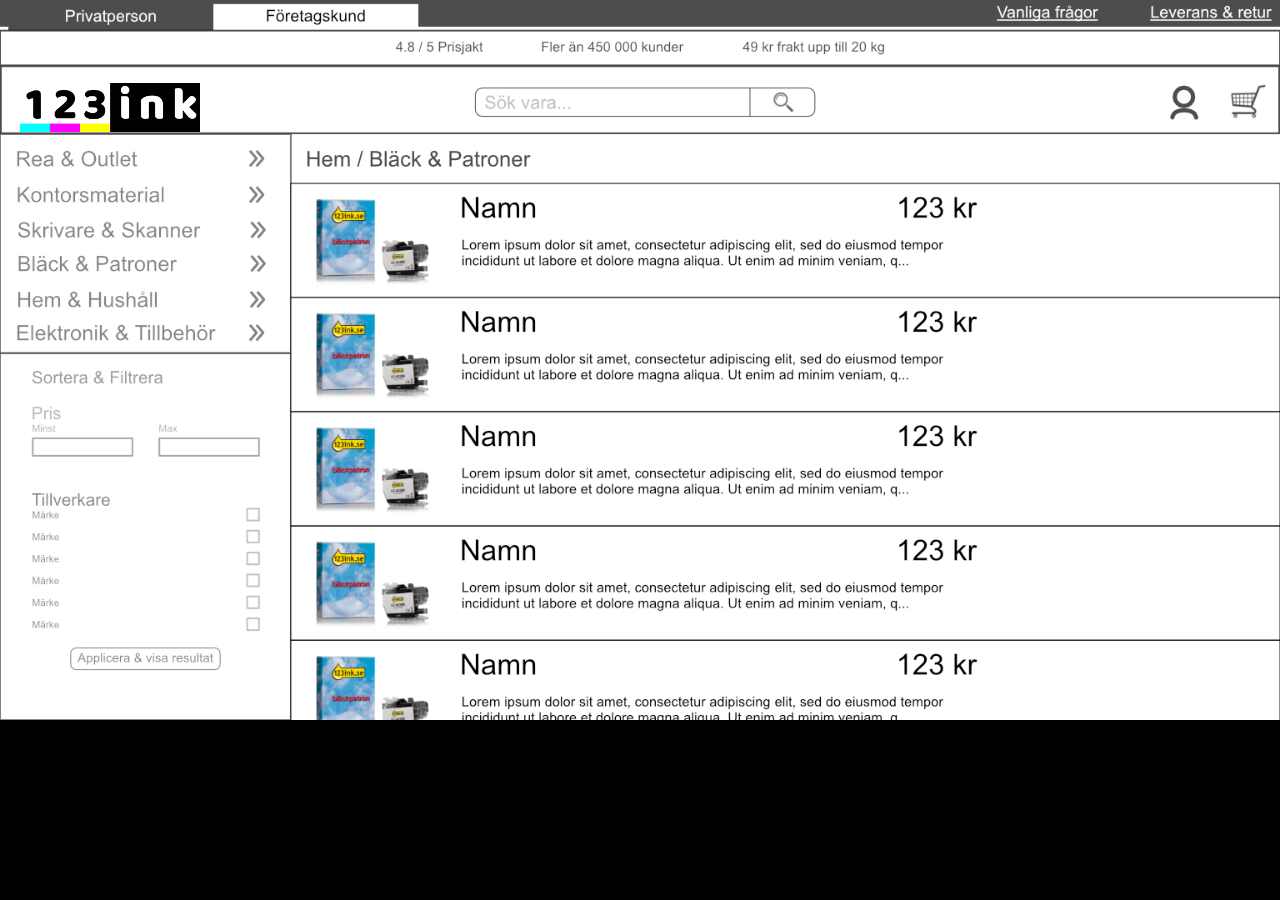
==== desktop-view/category.html @ b49b89c5 "added desktop category page" ====
<!doctype html>
<html lang="sv">
    <head>
        <link rel="stylesheet" href="../styles.css">
    </head>
    <body class="desktop-layout">
        <div class="desktop-layout__wrapper">
            <img class="desktop-layout__wireframe" src="../assets/desktop-category-prototype.png">
            <a href="./landing.html" id="desktop-category__home">
                <img src="../assets/new-logo.png"/>
            </a>
        </div>
    </body>
</html>
---- styles.css ----
a:hover {
    outline: 3px solid rgb(45, 155, 230);
}

#index-menu {
    display: flex;
    flex-direction: column;
}

.phone-layout {
    background-color: black;
    margin: 0;
    display: flex;
    justify-content: center;
    height: 750px;
}

.phone-layout__wrapper {
    position: relative;
    aspect-ratio: 9 / 16;
}

.phone-layout__wireframe {
    position: relative;
    width: 100%;
}

.desktop-layout {
    background-color: black;
    margin: 0;
    height: 300px;
    display: flex;
    justify-content: center;
}

.desktop-layout__wrapper {
    position: relative;
    width: 1400px;
}

.desktop-layout__wireframe {
    position: relative;
    width: 100%;
}

/* phone landing */
#phone-landing__home {
    position: absolute;
    top: 95px;
    left: 20px;
}

#phone-landing__home > img {
    width: 120px;
}

#phone-landing__menu {
    position: absolute;
    top: 88px;
    right: 17px;
    color: rgba(0, 0, 0, 0);
    width: 50px;
    height: 50px;
}

#phone-landing__footer {
    position: absolute;
    color: rgb(45, 155, 230);
}

#phone-landing__category {
    position: absolute;
    top: 305px;
    right: 13px;
    width: 185px;
    height: 107px;
    color: rgba(0, 0, 0, 0);
}

/* phone footer */
#phone-footer__home {
    position: absolute;
    top: 20px;
    left: 20px;
}

#phone-footer__home > img {
    width: 120px;
}

#phone-footer__menu {
    position: absolute;
    top: 10px;
    right: 17px;
    color: rgba(0, 0, 0, 0);
    width: 50px;
    height: 50px;
}

/* phone collapse */
#phone-collapse__home {
    position: absolute;
    top: 95px;
    left: 20px;
}

#phone-collapse__home > img {
    width: 120px;
}

#phone-collapse__menu {
    position: absolute;
    top: 90px;
    right: 17px;
    color: rgba(0, 0, 0, 0);
    width: 50px;
    height: 50px;
}

#phone-collapse__home-alt {
    position: absolute;
    top: 176px;
    right: 25px;
    width: 370px;
    height: 30px;
    color: rgba(0, 0, 0, 0)
}

#phone-collapse__category {
    position: absolute;
    top: 373px;
    right: 25px;
    width: 370px;
    height: 30px;
    color: rgba(0, 0, 0, 0)
}

/* phone category */
#phone-category__home {
    position: absolute;
    top: 95px;
    left: 20px;
}

#phone-category__home > img {
    width: 120px;
}

#phone-category__menu {
    position: absolute;
    top: 88px;
    right: 17px;
    color: rgba(0, 0, 0, 0);
    width: 50px;
    height: 50px;
}

#phone-category__sort-filter {
    position: absolute;
    top: 221px;
    left: 35px;
    color: rgba(0, 0, 0, 0);
    width: 352px;
    height: 38px;
}

/* phone sort filter */
#phone-sort-filter__home {
    position: absolute;
    top: 95px;
    left: 20px;
}

#phone-sort-filter__home > img {
    width: 120px;
}

#phone-sort-filter__menu {
    position: absolute;
    top: 88px;
    right: 17px;
    color: rgba(0, 0, 0, 0);
    width: 50px;
    height: 50px;
}

#phone-sort-filter__close {
    position: absolute;
    top: 221px;
    left: 35px;
    color: rgba(0, 0, 0, 0);
    width: 352px;
    height: 38px;
}

#phone-sort-filter__apply {
    position: absolute;
    bottom: 81px;
    left: 51px;
    color: rgba(0, 0, 0, 0);
    width: 318px;
    height: 30px;
}

/* desktop landing */
#desktop-landing__home {
    position: absolute;
    top: 83px;
    left: 20px;
}

#desktop-landing__home > img {
    width: 180px;
}

#desktop-landing__footer {
    position: absolute;
    color: rgb(45, 155, 230);
}

#desktop-landing__category {
    position: absolute;
    top: 198px;
    left: 10px;
    width: 290px;
    height: 30px;
    color: rgba(0, 0, 0, 0);
}

#desktop-landing__category-alt {
    position: absolute;
    top: 432px;
    left: 347px;
    width: 227px;
    height: 173px;
    color: rgba(0, 0, 0, 0);
}

/* desktop footer */
#desktop-footer__home {
    position: absolute;
    top: 13px;
    left: 20px;
}

#desktop-footer__home > img {
    width: 180px;
}

#desktop-footer__home > img {
    width: 180px;
}

#desktop-footer__category {
    position: absolute;
    top: 125px;
    left: 10px;
    width: 290px;
    height: 30px;
    color: rgba(0, 0, 0, 0);
}

/* desktop category */
#desktop-category__home {
    position: absolute;
    top: 83px;
    left: 20px;
}

#desktop-category__home > img {
    width: 180px;
}
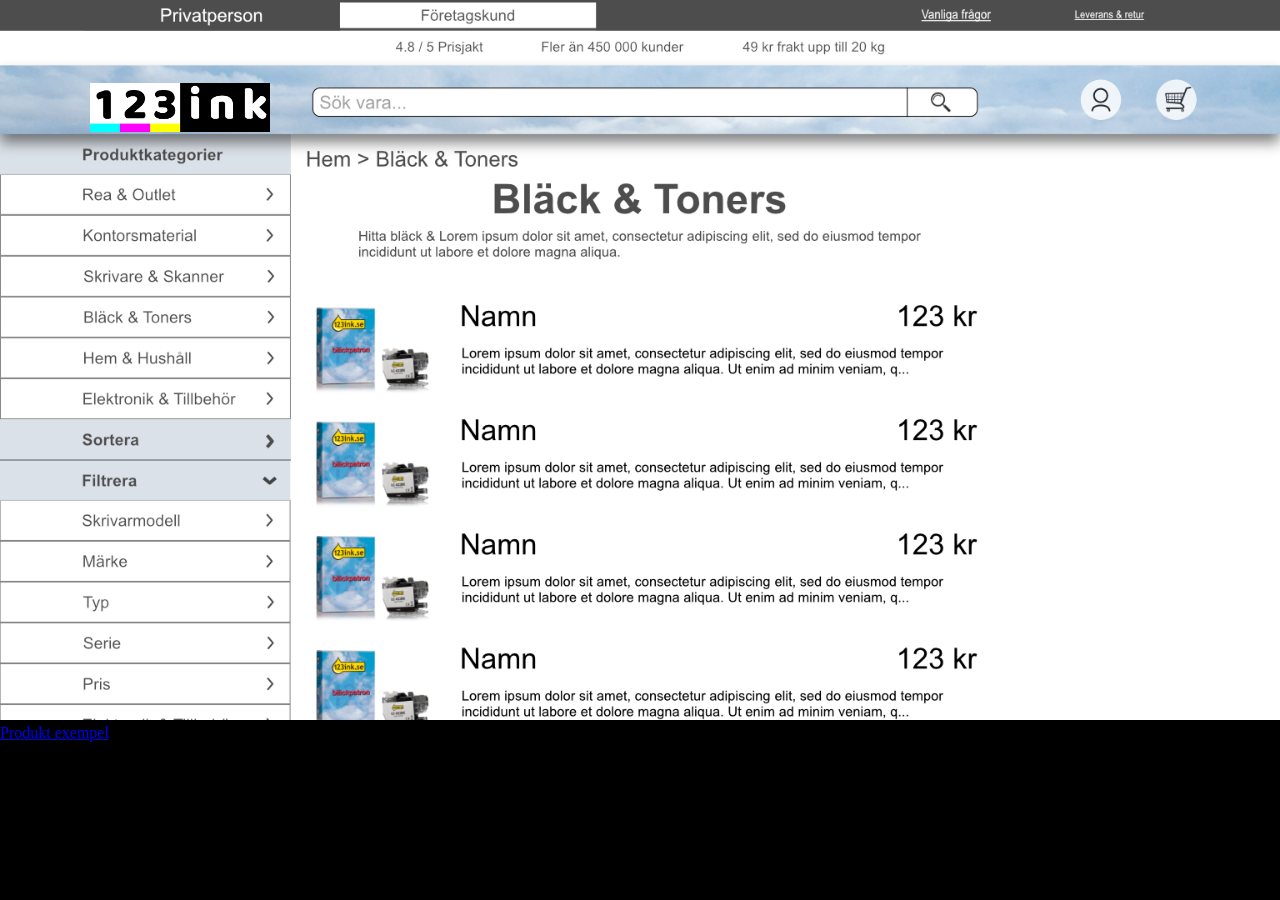
==== commit 20ef909d: "added product detail page" ====
--- a/desktop-view/category.html
+++ b/desktop-view/category.html
@@ -9,6 +9,7 @@
             <a href="./landing.html" id="desktop-category__home">
                 <img src="../assets/new-logo.png"/>
             </a>
+            <a href="./product-detail.html" id="">Produkt exempel</a>
         </div>
     </body>
 </html>
--- a/styles.css
+++ b/styles.css
@@ -46,7 +46,7 @@
 /* phone landing */
 #phone-landing__home {
     position: absolute;
-    top: 95px;
+    top: 82px;
     left: 20px;
 }
 
@@ -56,8 +56,8 @@
 
 #phone-landing__menu {
     position: absolute;
-    top: 88px;
-    right: 17px;
+    top: 75px;
+    right: 18px;
     color: rgba(0, 0, 0, 0);
     width: 50px;
     height: 50px;
@@ -70,8 +70,8 @@
 
 #phone-landing__category {
     position: absolute;
-    top: 305px;
-    right: 13px;
+    top: 292px;
+    right: 15px;
     width: 185px;
     height: 107px;
     color: rgba(0, 0, 0, 0);
@@ -100,7 +100,7 @@
 /* phone collapse */
 #phone-collapse__home {
     position: absolute;
-    top: 95px;
+    top: 82px;
     left: 20px;
 }
 
@@ -110,35 +110,26 @@
 
 #phone-collapse__menu {
     position: absolute;
-    top: 90px;
-    right: 17px;
-    color: rgba(0, 0, 0, 0);
-    width: 50px;
-    height: 50px;
-}
-
-#phone-collapse__home-alt {
-    position: absolute;
-    top: 176px;
-    right: 25px;
-    width: 370px;
+    top: 75px;
+    right: 18px;
+    color: rgba(0, 0, 0, 0);
+    width: 50px;
+    height: 50px;
+}
+
+#phone-collapse__category {
+    position: absolute;
+    bottom: 190px;
+    right: 40px;
+    width: 342px;
     height: 30px;
     color: rgba(0, 0, 0, 0)
 }
 
-#phone-collapse__category {
-    position: absolute;
-    top: 373px;
-    right: 25px;
-    width: 370px;
-    height: 30px;
-    color: rgba(0, 0, 0, 0)
-}
-
 /* phone category */
 #phone-category__home {
     position: absolute;
-    top: 95px;
+    top: 82px;
     left: 20px;
 }
 
@@ -148,8 +139,8 @@
 
 #phone-category__menu {
     position: absolute;
-    top: 88px;
-    right: 17px;
+    top: 75px;
+    right: 18px;
     color: rgba(0, 0, 0, 0);
     width: 50px;
     height: 50px;
@@ -157,17 +148,17 @@
 
 #phone-category__sort-filter {
     position: absolute;
-    top: 221px;
-    left: 35px;
-    color: rgba(0, 0, 0, 0);
-    width: 352px;
-    height: 38px;
+    top: 263px;
+    left: 2px;
+    color: rgba(0, 0, 0, 0);
+    width: 418px;
+    height: 39px;
 }
 
 /* phone sort filter */
 #phone-sort-filter__home {
     position: absolute;
-    top: 95px;
+    top: 82px;
     left: 20px;
 }
 
@@ -177,8 +168,8 @@
 
 #phone-sort-filter__menu {
     position: absolute;
-    top: 88px;
-    right: 17px;
+    top: 75px;
+    right: 18px;
     color: rgba(0, 0, 0, 0);
     width: 50px;
     height: 50px;
@@ -186,27 +177,38 @@
 
 #phone-sort-filter__close {
     position: absolute;
-    top: 221px;
-    left: 35px;
-    color: rgba(0, 0, 0, 0);
-    width: 352px;
-    height: 38px;
-}
-
-#phone-sort-filter__apply {
-    position: absolute;
-    bottom: 81px;
-    left: 51px;
-    color: rgba(0, 0, 0, 0);
-    width: 318px;
-    height: 30px;
+    top: 263px;
+    left: 2px;
+    color: rgba(0, 0, 0, 0);
+    width: 418px;
+    height: 39px;
+}
+
+/* phone product detail */
+#phone-product-detail__home {
+    position: absolute;
+    top: 82px;
+    left: 20px;
+}
+
+#phone-product-detail__home > img {
+    width: 120px;
+}
+
+#phone-product-detail__menu {
+    position: absolute;
+    top: 75px;
+    right: 18px;
+    color: rgba(0, 0, 0, 0);
+    width: 50px;
+    height: 50px;
 }
 
 /* desktop landing */
 #desktop-landing__home {
     position: absolute;
     top: 83px;
-    left: 20px;
+    left: 90px;
 }
 
 #desktop-landing__home > img {
@@ -220,19 +222,19 @@
 
 #desktop-landing__category {
     position: absolute;
-    top: 198px;
-    left: 10px;
-    width: 290px;
-    height: 30px;
+    top: 330px;
+    left: 82px;
+    width: 230px;
+    height: 33px;
     color: rgba(0, 0, 0, 0);
 }
 
 #desktop-landing__category-alt {
     position: absolute;
-    top: 432px;
-    left: 347px;
-    width: 227px;
-    height: 173px;
+    top: 408px;
+    left: 346px;
+    width: 210px;
+    height: 158px;
     color: rgba(0, 0, 0, 0);
 }
 
@@ -240,7 +242,7 @@
 #desktop-footer__home {
     position: absolute;
     top: 13px;
-    left: 20px;
+    left: 90px;
 }
 
 #desktop-footer__home > img {
@@ -253,10 +255,10 @@
 
 #desktop-footer__category {
     position: absolute;
-    top: 125px;
-    left: 10px;
-    width: 290px;
-    height: 30px;
+    top: 259px;
+    left: 82px;
+    width: 230px;
+    height: 33px;
     color: rgba(0, 0, 0, 0);
 }
 
@@ -264,9 +266,29 @@
 #desktop-category__home {
     position: absolute;
     top: 83px;
-    left: 20px;
+    left: 90px;
 }
 
 #desktop-category__home > img {
     width: 180px;
+}
+
+/* desktop product detail */
+#desktop-product-detail__home {
+    position: absolute;
+    top: 83px;
+    left: 90px;
+}
+
+#desktop-product-detail__home > img {
+    width: 180px;
+}
+
+#desktop-product-detail__category {
+    position: absolute;
+    top: 330px;
+    left: 82px;
+    width: 230px;
+    height: 33px;
+    color: rgba(0, 0, 0, 0);
 }
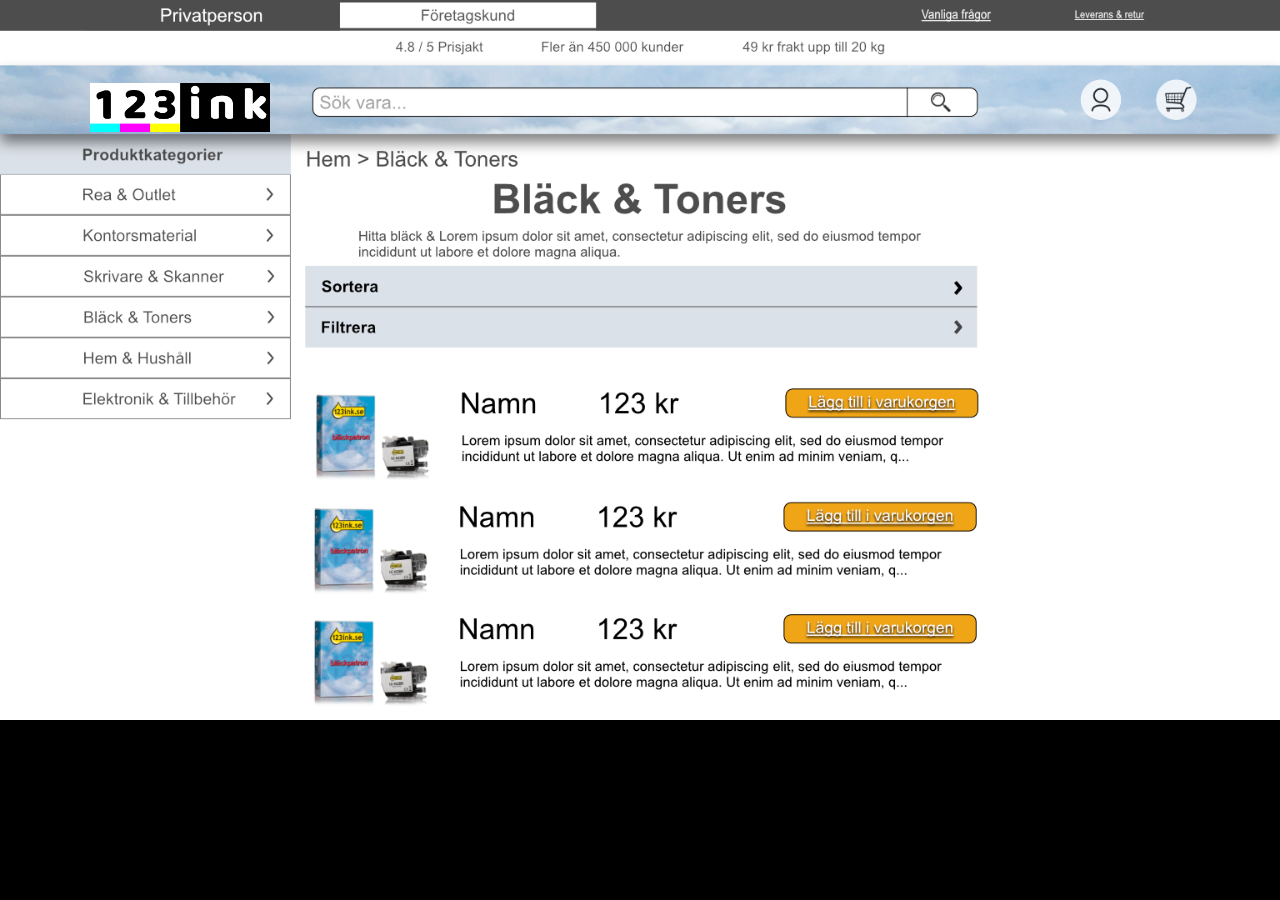
==== commit 90515805: "added filter as dropdown on desktop" ====
--- a/desktop-view/category.html
+++ b/desktop-view/category.html
@@ -9,7 +9,8 @@
             <a href="./landing.html" id="desktop-category__home">
                 <img src="../assets/new-logo.png"/>
             </a>
-            <a href="./product-detail.html" id="">Produkt exempel</a>
+            <a href="./product-detail.html" id="desktop-category__product-detail">Produkt exempel</a>
+            <a href="./sort-filter.html" id="desktop-category__sort-filter">Filtrera</a>
         </div>
     </body>
 </html>
--- a/styles.css
+++ b/styles.css
@@ -273,6 +273,44 @@
     width: 180px;
 }
 
+#desktop-category__product-detail {
+    position: absolute;
+    top: 427px;
+    left: 340px;
+    width: 730px;
+    height: 100px;
+    color: rgba(0, 0, 0, 0);
+}
+
+#desktop-category__sort-filter {
+    position: absolute;
+    top: 335px;
+    left: 335px;
+    width: 732px;
+    height: 45px;
+    color: rgba(0, 0, 0, 0);
+}
+
+/* desktop sort filter */
+#desktop-sort-filter__home {
+    position: absolute;
+    top: 83px;
+    left: 90px;
+}
+
+#desktop-sort-filter__home > img {
+    width: 180px;
+}
+
+#desktop-sort-filter__close {
+    position: absolute;
+    top: 335px;
+    left: 333px;
+    width: 735px;
+    height: 45px;
+    color: rgba(0, 0, 0, 0);
+}
+
 /* desktop product detail */
 #desktop-product-detail__home {
     position: absolute;
@@ -291,4 +329,33 @@
     width: 230px;
     height: 33px;
     color: rgba(0, 0, 0, 0);
+}
+
+/* other */
+.phone-add-to-trolley {
+    opacity: 0;
+    position: absolute;
+    bottom: 36px;
+    left: 91px;
+    width: 90px;
+    height: 30px;
+    cursor: pointer;
+}
+
+.phone-add-to-trolley:hover {
+    opacity: 1;
+}
+
+.desktop-add-to-trolley {
+    opacity: 0;
+    position: absolute;
+    top: 690px;
+    right: 344px;
+    width: 132px;
+    height: 45px;
+    cursor: pointer;
+}
+
+.desktop-add-to-trolley:hover {
+    opacity: 1;
 }
